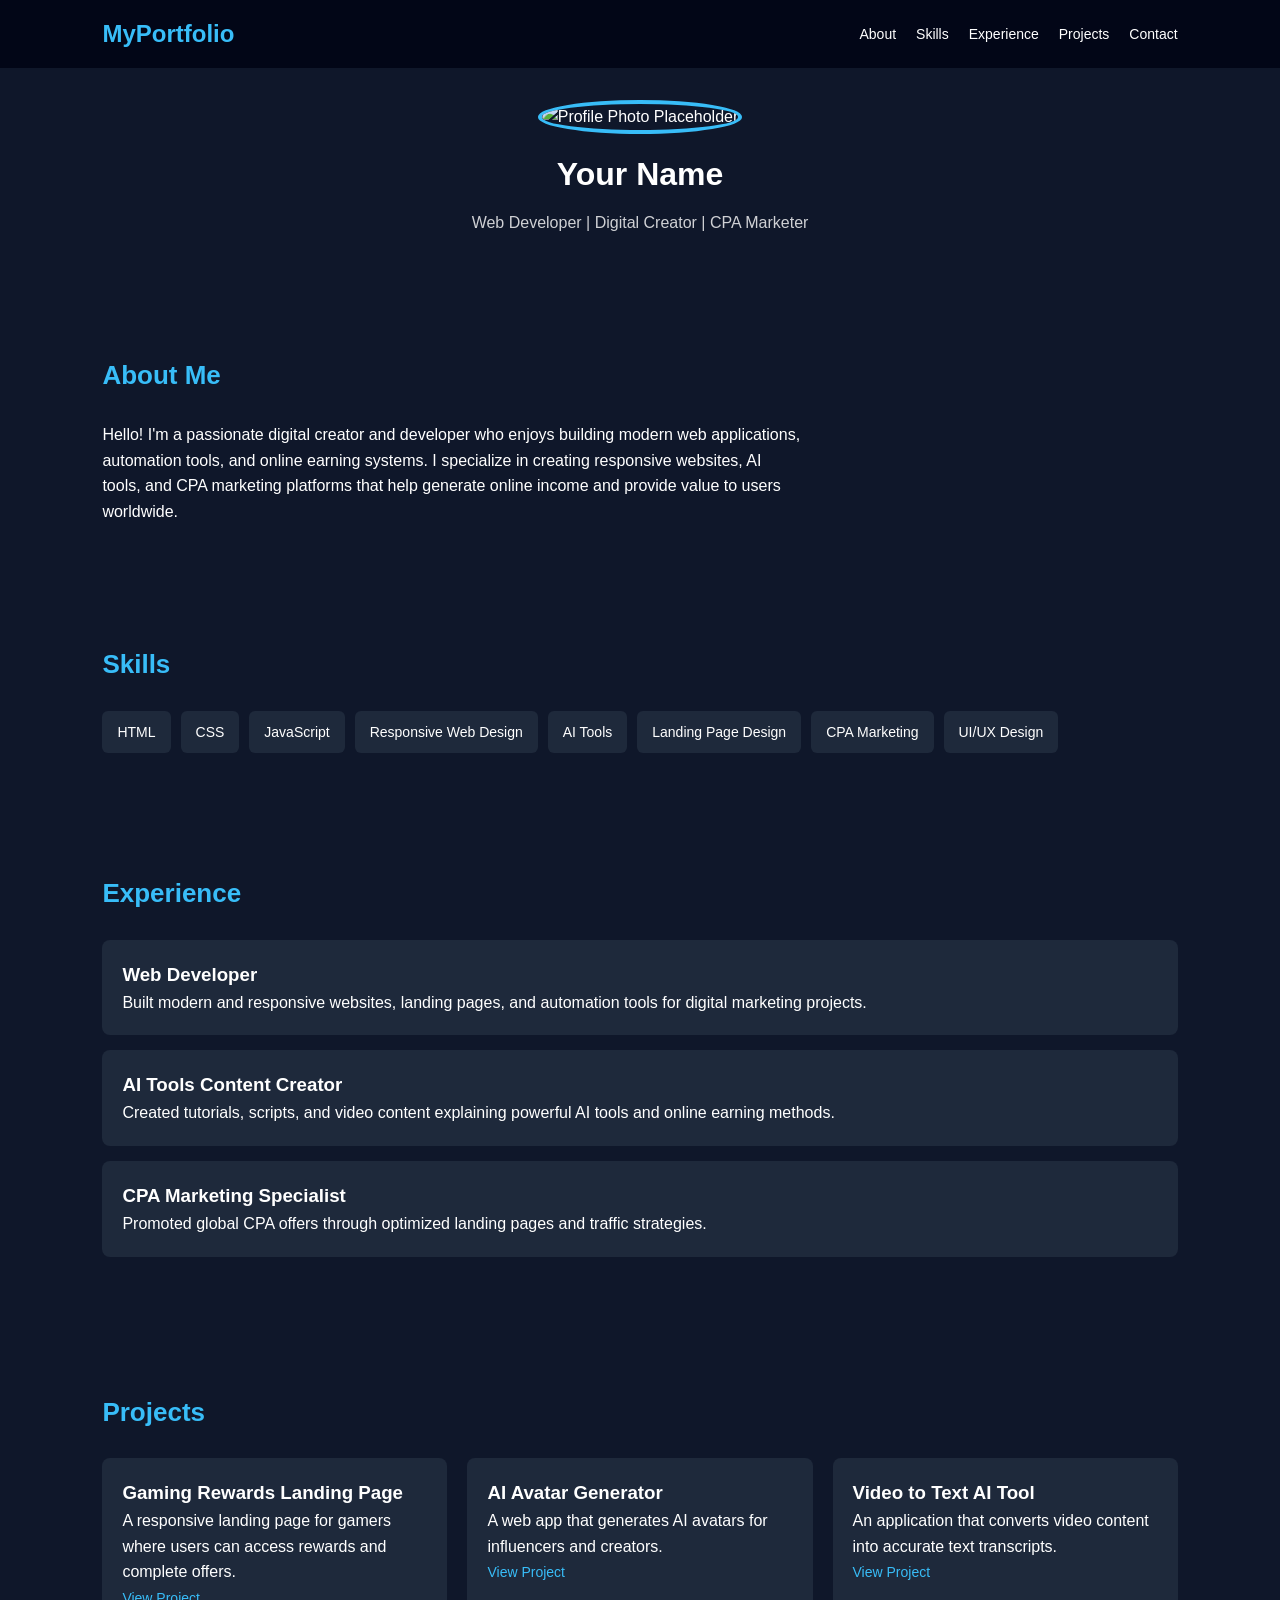
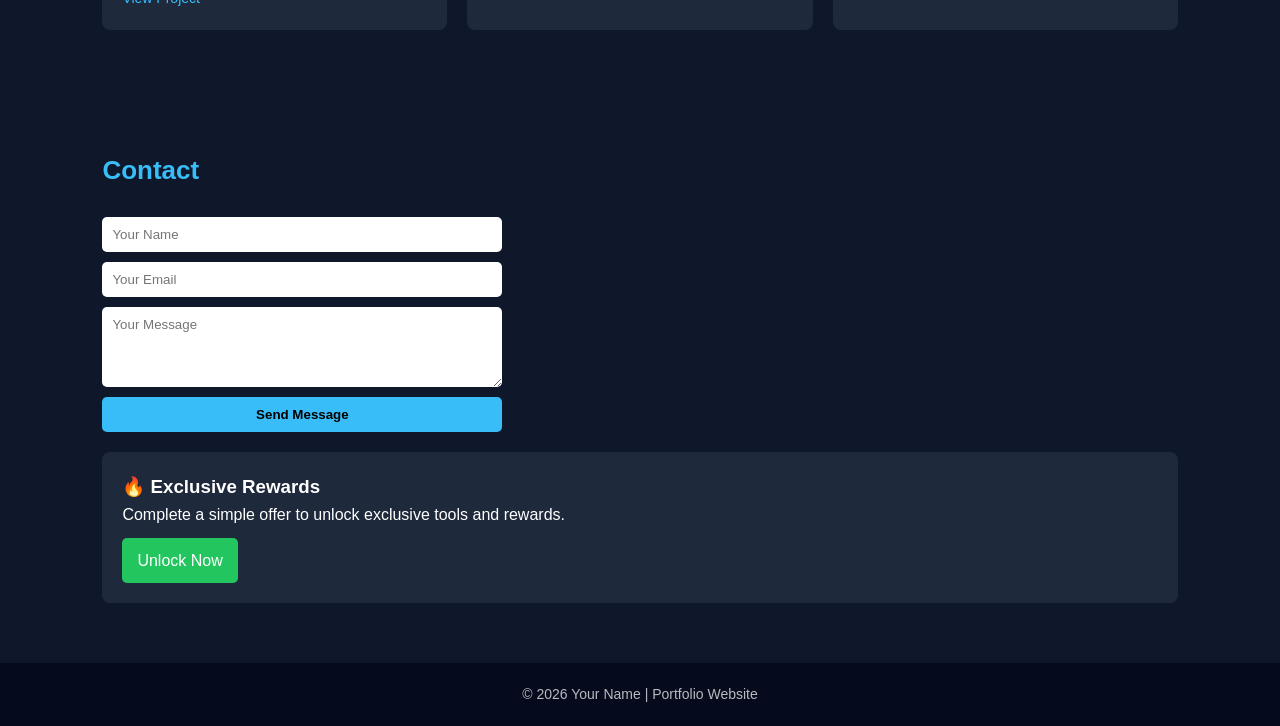
==== index.htm @ f3a1e854 "Create initial portfolio webpage structure Initial creation of a portfolio webpage with sections for" ====
<!DOCTYPE html>
<html lang="en">
<head>
<meta charset="UTF-8">
<meta name="viewport" content="width=device-width, initial-scale=1.0">
<title>My Portfolio</title>

<style>

*{
margin:0;
padding:0;
box-sizing:border-box;
font-family:Arial, Helvetica, sans-serif;
}

body{
background:#0f172a;
color:white;
line-height:1.6;
}

/* NAVBAR */

nav{
position:fixed;
top:0;
width:100%;
background:#020617;
display:flex;
justify-content:space-between;
align-items:center;
padding:15px 8%;
z-index:1000;
}

nav h2{
color:#38bdf8;
}

nav ul{
display:flex;
list-style:none;
gap:20px;
}

nav a{
text-decoration:none;
color:white;
font-size:14px;
}

nav a:hover{
color:#38bdf8;
}

/* HERO */

.hero{
padding-top:100px;
text-align:center;
padding-bottom:60px;
}

.hero img{
width:140px;
height:140px;
border-radius:50%;
border:4px solid #38bdf8;
object-fit:cover;
margin-bottom:15px;
}

.hero h1{
font-size:32px;
margin-bottom:10px;
}

.hero p{
opacity:0.8;
}

/* SECTIONS */

section{
padding:60px 8%;
}

.section-title{
font-size:26px;
margin-bottom:25px;
color:#38bdf8;
}

/* ABOUT */

.about p{
max-width:700px;
}

/* SKILLS */

.skills-list{
display:flex;
flex-wrap:wrap;
gap:10px;
}

.skill{
background:#1e293b;
padding:10px 15px;
border-radius:6px;
font-size:14px;
}

/* EXPERIENCE */

.experience-item{
background:#1e293b;
padding:20px;
border-radius:8px;
margin-bottom:15px;
}

/* PROJECTS */

.projects{
display:grid;
grid-template-columns:repeat(auto-fit,minmax(250px,1fr));
gap:20px;
}

.project{
background:#1e293b;
padding:20px;
border-radius:8px;
}

.project a{
color:#38bdf8;
text-decoration:none;
font-size:14px;
}

/* CONTACT */

.contact form{
display:flex;
flex-direction:column;
max-width:400px;
gap:10px;
}

input, textarea{
padding:10px;
border:none;
border-radius:5px;
}

button{
padding:10px;
background:#38bdf8;
border:none;
border-radius:5px;
cursor:pointer;
font-weight:bold;
}

button:hover{
background:#0ea5e9;
}

/* CPA BOX */

.cpa-box{
margin-top:20px;
background:#1e293b;
padding:20px;
border-radius:8px;
}

.cpa-btn{
display:inline-block;
margin-top:10px;
padding:10px 15px;
background:#22c55e;
color:white;
border-radius:5px;
text-decoration:none;
}

/* FOOTER */

footer{
text-align:center;
padding:20px;
background:#020617;
font-size:14px;
opacity:0.7;
}

/* MOBILE */

@media(max-width:768px){

nav ul{
display:none;
}

.hero h1{
font-size:24px;
}

section{
padding:50px 6%;
}

}

</style>
</head>

<body>

<!-- NAVBAR -->

<nav>
<h2>MyPortfolio</h2>
<ul>
<li><a href="#about">About</a></li>
<li><a href="#skills">Skills</a></li>
<li><a href="#experience">Experience</a></li>
<li><a href="#projects">Projects</a></li>
<li><a href="#contact">Contact</a></li>
</ul>
</nav>

<!-- HERO -->

<div class="hero">
<img src="profile.jpg" alt="Profile Photo Placeholder">
<h1>Your Name</h1>
<p>Web Developer | Digital Creator | CPA Marketer</p>
</div>

<!-- ABOUT -->

<section id="about" class="about">
<h2 class="section-title">About Me</h2>
<p>
Hello! I'm a passionate digital creator and developer who enjoys building modern web applications, automation tools, and online earning systems.  
I specialize in creating responsive websites, AI tools, and CPA marketing platforms that help generate online income and provide value to users worldwide.
</p>
</section>

<!-- SKILLS -->

<section id="skills">
<h2 class="section-title">Skills</h2>

<div class="skills-list">

<div class="skill">HTML</div>
<div class="skill">CSS</div>
<div class="skill">JavaScript</div>
<div class="skill">Responsive Web Design</div>
<div class="skill">AI Tools</div>
<div class="skill">Landing Page Design</div>
<div class="skill">CPA Marketing</div>
<div class="skill">UI/UX Design</div>

</div>
</section>

<!-- EXPERIENCE -->

<section id="experience">
<h2 class="section-title">Experience</h2>

<div class="experience-item">
<h3>Web Developer</h3>
<p>Built modern and responsive websites, landing pages, and automation tools for digital marketing projects.</p>
</div>

<div class="experience-item">
<h3>AI Tools Content Creator</h3>
<p>Created tutorials, scripts, and video content explaining powerful AI tools and online earning methods.</p>
</div>

<div class="experience-item">
<h3>CPA Marketing Specialist</h3>
<p>Promoted global CPA offers through optimized landing pages and traffic strategies.</p>
</div>

</section>

<!-- PROJECTS -->

<section id="projects">
<h2 class="section-title">Projects</h2>

<div class="projects">

<div class="project">
<h3>Gaming Rewards Landing Page</h3>
<p>A responsive landing page for gamers where users can access rewards and complete offers.</p>
<a href="#">View Project</a>
</div>

<div class="project">
<h3>AI Avatar Generator</h3>
<p>A web app that generates AI avatars for influencers and creators.</p>
<a href="#">View Project</a>
</div>

<div class="project">
<h3>Video to Text AI Tool</h3>
<p>An application that converts video content into accurate text transcripts.</p>
<a href="#">View Project</a>
</div>

</div>

</section>

<!-- CONTACT -->

<section id="contact" class="contact">

<h2 class="section-title">Contact</h2>

<form>

<input type="text" placeholder="Your Name" required>
<input type="email" placeholder="Your Email" required>
<textarea rows="4" placeholder="Your Message"></textarea>

<button type="submit">Send Message</button>

</form>

<div class="cpa-box">

<h3>🔥 Exclusive Rewards</h3>
<p>
Complete a simple offer to unlock exclusive tools and rewards.
</p>

<a class="cpa-btn" href="YOUR_CPAGRIP_LINK_HERE" target="_blank">
Unlock Now
</a>

</div>

</section>

<footer>

© 2026 Your Name | Portfolio Website

</footer>

</body>
  </html>
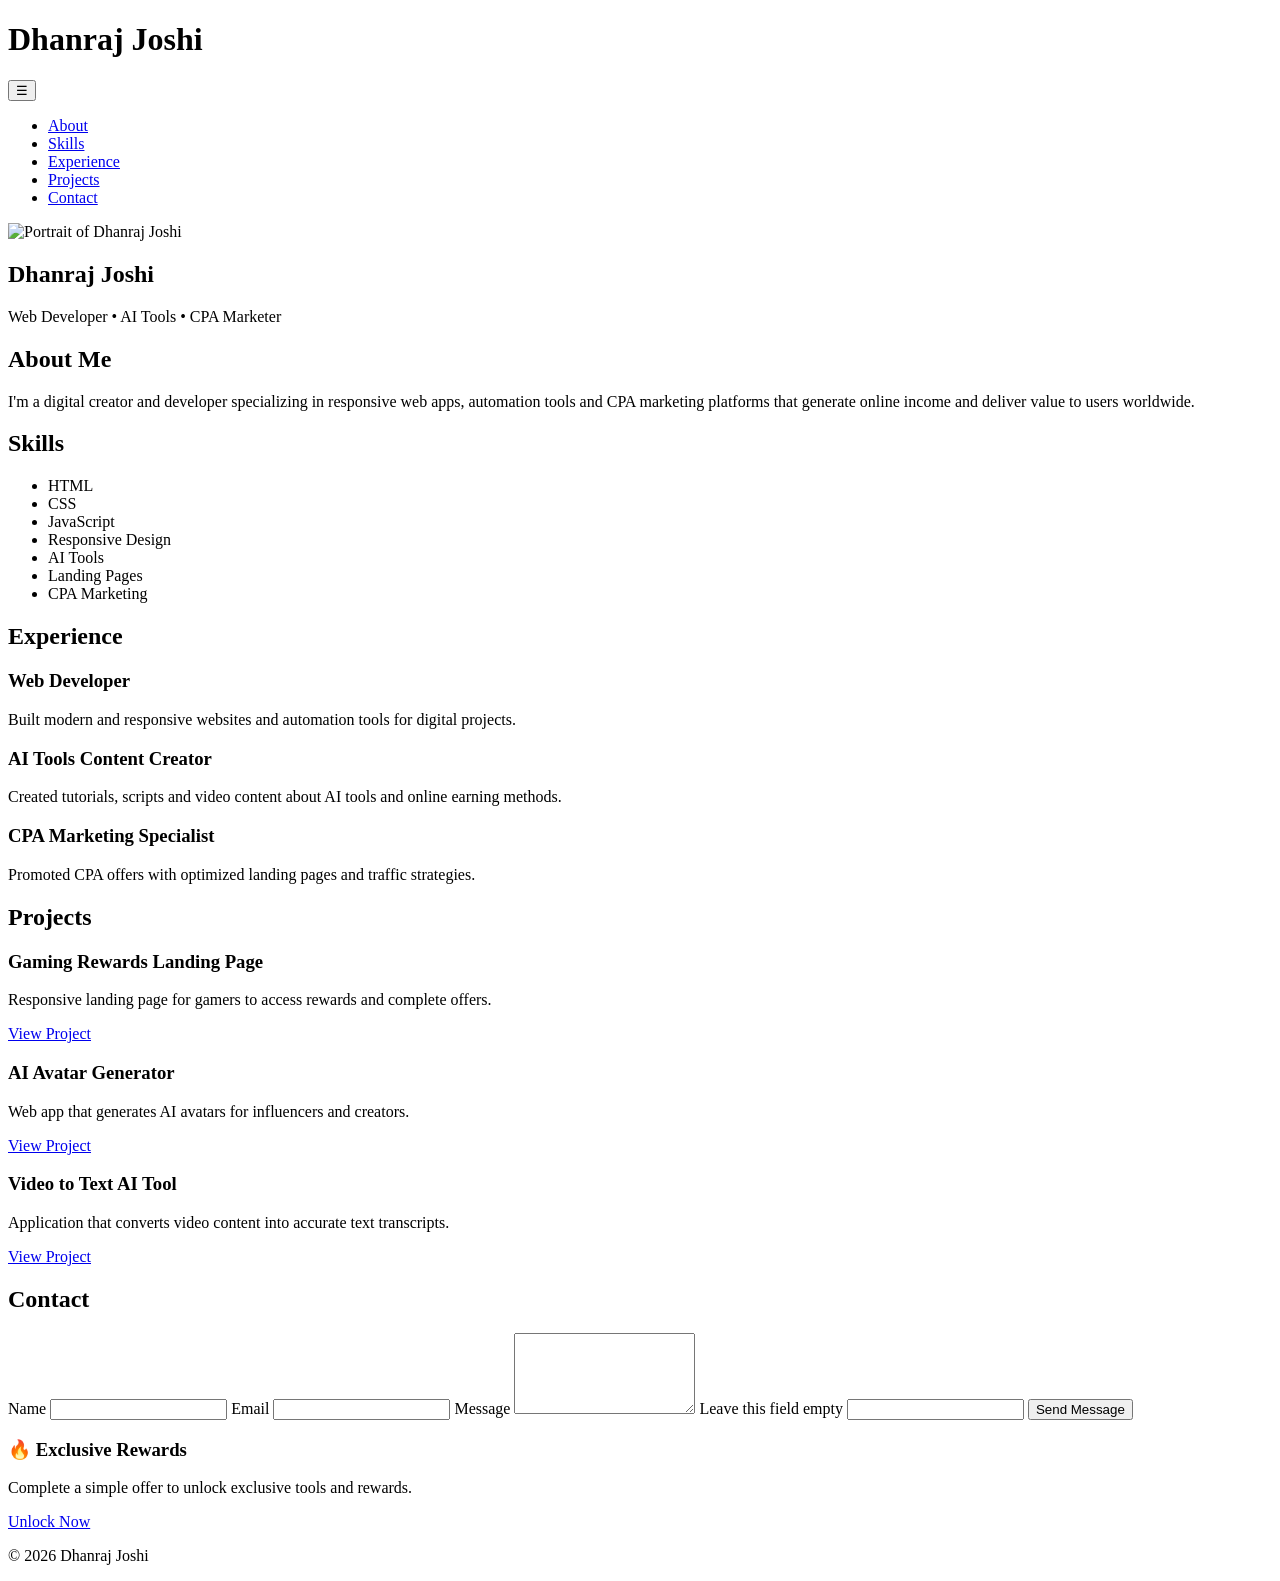
==== commit 95076adc: "Improve index.htm: semantics, accessibility, SEO, mobile nav, and form handling" ====
--- a/index.htm
+++ b/index.htm
@@ -1,364 +1,153 @@
-<!DOCTYPE html>
+<!doctype html>
 <html lang="en">
 <head>
-<meta charset="UTF-8">
-<meta name="viewport" content="width=device-width, initial-scale=1.0">
-<title>My Portfolio</title>
+  <meta charset="utf-8" />
+  <meta name="viewport" content="width=device-width,initial-scale=1" />
+  <title>Dhanraj Joshi — Web Developer & CPA Marketer</title>
+  <meta name="description" content="Portfolio of Dhanraj Joshi — web developer, AI tools creator and CPA marketing specialist. Responsive sites, landing pages and automation." />
 
-<style>
+  <!-- Open Graph / Social -->
+  <meta property="og:title" content="Dhanraj Joshi — Web Developer & CPA Marketer" />
+  <meta property="og:description" content="Portfolio — responsive websites, AI tools, CPA marketing & landing pages." />
+  <meta property="og:type" content="website" />
 
-*{
-margin:0;
-padding:0;
-box-sizing:border-box;
-font-family:Arial, Helvetica, sans-serif;
-}
+  <link rel="icon" href="/favicon.ico" />
+  <link rel="stylesheet" href="styles.css" />
+  <script defer src="script.js"></script>
 
-body{
-background:#0f172a;
-color:white;
-line-height:1.6;
-}
+  <!-- Structured data -->
+  <script type="application/ld+json">
+  {
+    "@context": "https://schema.org",
+    "@type": "Person",
+    "name": "Dhanraj Joshi",
+    "jobTitle": "Web Developer",
+    "url": "https://github.com/DhanrajJoshi/Cpa.marker",
+    "sameAs": [
+      "https://github.com/DhanrajJoshi"
+    ]
+  }
+  </script>
+</head>
+<body>
+  <header class="site-header">
+    <div class="container">
+      <h1 class="brand">Dhanraj Joshi</h1>
 
-/* NAVBAR */
+      <button id="nav-toggle" class="nav-toggle" aria-expanded="false" aria-controls="main-nav" aria-label="Toggle navigation">
+        ☰
+      </button>
 
-nav{
-position:fixed;
-top:0;
-width:100%;
-background:#020617;
-display:flex;
-justify-content:space-between;
-align-items:center;
-padding:15px 8%;
-z-index:1000;
-}
+      <nav id="main-nav" class="nav" role="navigation">
+        <ul>
+          <li><a href="#about">About</a></li>
+          <li><a href="#skills">Skills</a></li>
+          <li><a href="#experience">Experience</a></li>
+          <li><a href="#projects">Projects</a></li>
+          <li><a href="#contact">Contact</a></li>
+        </ul>
+      </nav>
+    </div>
+  </header>
 
-nav h2{
-color:#38bdf8;
-}
+  <main>
+    <section class="hero" id="home" aria-labelledby="hero-title">
+      <div class="container">
+        <picture>
+          <source srcset="profile.webp" type="image/webp">
+          <img src="profile.jpg" alt="Portrait of Dhanraj Joshi" class="profile-photo" width="140" height="140" loading="lazy">
+        </picture>
+        <h2 id="hero-title">Dhanraj Joshi</h2>
+        <p class="subtitle">Web Developer • AI Tools • CPA Marketer</p>
+      </div>
+    </section>
 
-nav ul{
-display:flex;
-list-style:none;
-gap:20px;
-}
+    <section id="about" class="about container" aria-labelledby="about-title">
+      <h2 id="about-title">About Me</h2>
+      <p>I'm a digital creator and developer specializing in responsive web apps, automation tools and CPA marketing platforms that generate online income and deliver value to users worldwide.</p>
+    </section>
 
-nav a{
-text-decoration:none;
-color:white;
-font-size:14px;
-}
+    <section id="skills" class="container" aria-labelledby="skills-title">
+      <h2 id="skills-title">Skills</h2>
+      <ul class="skills-list" aria-label="Skills list">
+        <li class="skill">HTML</li>
+        <li class="skill">CSS</li>
+        <li class="skill">JavaScript</li>
+        <li class="skill">Responsive Design</li>
+        <li class="skill">AI Tools</li>
+        <li class="skill">Landing Pages</li>
+        <li class="skill">CPA Marketing</li>
+      </ul>
+    </section>
 
-nav a:hover{
-color:#38bdf8;
-}
+    <section id="experience" class="container" aria-labelledby="experience-title">
+      <h2 id="experience-title">Experience</h2>
+      <article class="experience-item">
+        <h3>Web Developer</h3>
+        <p>Built modern and responsive websites and automation tools for digital projects.</p>
+      </article>
+      <article class="experience-item">
+        <h3>AI Tools Content Creator</h3>
+        <p>Created tutorials, scripts and video content about AI tools and online earning methods.</p>
+      </article>
+      <article class="experience-item">
+        <h3>CPA Marketing Specialist</h3>
+        <p>Promoted CPA offers with optimized landing pages and traffic strategies.</p>
+      </article>
+    </section>
 
-/* HERO */
+    <section id="projects" class="container" aria-labelledby="projects-title">
+      <h2 id="projects-title">Projects</h2>
+      <div class="projects-grid">
+        <article class="project">
+          <h3>Gaming Rewards Landing Page</h3>
+          <p>Responsive landing page for gamers to access rewards and complete offers.</p>
+          <a href="#" class="project-link" rel="noopener noreferrer">View Project</a>
+        </article>
+        <article class="project">
+          <h3>AI Avatar Generator</h3>
+          <p>Web app that generates AI avatars for influencers and creators.</p>
+          <a href="#" class="project-link" rel="noopener noreferrer">View Project</a>
+        </article>
+        <article class="project">
+          <h3>Video to Text AI Tool</h3>
+          <p>Application that converts video content into accurate text transcripts.</p>
+          <a href="#" class="project-link" rel="noopener noreferrer">View Project</a>
+        </article>
+      </div>
+    </section>
 
-.hero{
-padding-top:100px;
-text-align:center;
-padding-bottom:60px;
-}
+    <section id="contact" class="container" aria-labelledby="contact-title">
+      <h2 id="contact-title">Contact</h2>
+      <form action="#" method="post" class="contact-form" novalidate>
+        <label for="name">Name</label>
+        <input id="name" name="name" type="text" required />
 
-.hero img{
-width:140px;
-height:140px;
-border-radius:50%;
-border:4px solid #38bdf8;
-object-fit:cover;
-margin-bottom:15px;
-}
+        <label for="email">Email</label>
+        <input id="email" name="email" type="email" required />
 
-.hero h1{
-font-size:32px;
-margin-bottom:10px;
-}
+        <label for="message">Message</label>
+        <textarea id="message" name="message" rows="5"></textarea>
 
-.hero p{
-opacity:0.8;
-}
+        <!-- simple honeypot -->
+        <label class="hidden" for="hp">Leave this field empty</label>
+        <input id="hp" name="hp" type="text" class="hidden" tabindex="-1" autocomplete="off"/>
 
-/* SECTIONS */
+        <button type="submit">Send Message</button>
+      </form>
 
-section{
-padding:60px 8%;
-}
+      <aside class="cpa-box" aria-labelledby="cpa-title">
+        <h3 id="cpa-title">🔥 Exclusive Rewards</h3>
+        <p>Complete a simple offer to unlock exclusive tools and rewards.</p>
+        <a class="cpa-btn" href="YOUR_CPAGRIP_LINK_HERE" target="_blank" rel="noopener noreferrer">Unlock Now</a>
+      </aside>
+    </section>
+  </main>
 
-.section-title{
-font-size:26px;
-margin-bottom:25px;
-color:#38bdf8;
-}
-
-/* ABOUT */
-
-.about p{
-max-width:700px;
-}
-
-/* SKILLS */
-
-.skills-list{
-display:flex;
-flex-wrap:wrap;
-gap:10px;
-}
-
-.skill{
-background:#1e293b;
-padding:10px 15px;
-border-radius:6px;
-font-size:14px;
-}
-
-/* EXPERIENCE */
-
-.experience-item{
-background:#1e293b;
-padding:20px;
-border-radius:8px;
-margin-bottom:15px;
-}
-
-/* PROJECTS */
-
-.projects{
-display:grid;
-grid-template-columns:repeat(auto-fit,minmax(250px,1fr));
-gap:20px;
-}
-
-.project{
-background:#1e293b;
-padding:20px;
-border-radius:8px;
-}
-
-.project a{
-color:#38bdf8;
-text-decoration:none;
-font-size:14px;
-}
-
-/* CONTACT */
-
-.contact form{
-display:flex;
-flex-direction:column;
-max-width:400px;
-gap:10px;
-}
-
-input, textarea{
-padding:10px;
-border:none;
-border-radius:5px;
-}
-
-button{
-padding:10px;
-background:#38bdf8;
-border:none;
-border-radius:5px;
-cursor:pointer;
-font-weight:bold;
-}
-
-button:hover{
-background:#0ea5e9;
-}
-
-/* CPA BOX */
-
-.cpa-box{
-margin-top:20px;
-background:#1e293b;
-padding:20px;
-border-radius:8px;
-}
-
-.cpa-btn{
-display:inline-block;
-margin-top:10px;
-padding:10px 15px;
-background:#22c55e;
-color:white;
-border-radius:5px;
-text-decoration:none;
-}
-
-/* FOOTER */
-
-footer{
-text-align:center;
-padding:20px;
-background:#020617;
-font-size:14px;
-opacity:0.7;
-}
-
-/* MOBILE */
-
-@media(max-width:768px){
-
-nav ul{
-display:none;
-}
-
-.hero h1{
-font-size:24px;
-}
-
-section{
-padding:50px 6%;
-}
-
-}
-
-</style>
-</head>
-
-<body>
-
-<!-- NAVBAR -->
-
-<nav>
-<h2>MyPortfolio</h2>
-<ul>
-<li><a href="#about">About</a></li>
-<li><a href="#skills">Skills</a></li>
-<li><a href="#experience">Experience</a></li>
-<li><a href="#projects">Projects</a></li>
-<li><a href="#contact">Contact</a></li>
-</ul>
-</nav>
-
-<!-- HERO -->
-
-<div class="hero">
-<img src="profile.jpg" alt="Profile Photo Placeholder">
-<h1>Your Name</h1>
-<p>Web Developer | Digital Creator | CPA Marketer</p>
-</div>
-
-<!-- ABOUT -->
-
-<section id="about" class="about">
-<h2 class="section-title">About Me</h2>
-<p>
-Hello! I'm a passionate digital creator and developer who enjoys building modern web applications, automation tools, and online earning systems.  
-I specialize in creating responsive websites, AI tools, and CPA marketing platforms that help generate online income and provide value to users worldwide.
-</p>
-</section>
-
-<!-- SKILLS -->
-
-<section id="skills">
-<h2 class="section-title">Skills</h2>
-
-<div class="skills-list">
-
-<div class="skill">HTML</div>
-<div class="skill">CSS</div>
-<div class="skill">JavaScript</div>
-<div class="skill">Responsive Web Design</div>
-<div class="skill">AI Tools</div>
-<div class="skill">Landing Page Design</div>
-<div class="skill">CPA Marketing</div>
-<div class="skill">UI/UX Design</div>
-
-</div>
-</section>
-
-<!-- EXPERIENCE -->
-
-<section id="experience">
-<h2 class="section-title">Experience</h2>
-
-<div class="experience-item">
-<h3>Web Developer</h3>
-<p>Built modern and responsive websites, landing pages, and automation tools for digital marketing projects.</p>
-</div>
-
-<div class="experience-item">
-<h3>AI Tools Content Creator</h3>
-<p>Created tutorials, scripts, and video content explaining powerful AI tools and online earning methods.</p>
-</div>
-
-<div class="experience-item">
-<h3>CPA Marketing Specialist</h3>
-<p>Promoted global CPA offers through optimized landing pages and traffic strategies.</p>
-</div>
-
-</section>
-
-<!-- PROJECTS -->
-
-<section id="projects">
-<h2 class="section-title">Projects</h2>
-
-<div class="projects">
-
-<div class="project">
-<h3>Gaming Rewards Landing Page</h3>
-<p>A responsive landing page for gamers where users can access rewards and complete offers.</p>
-<a href="#">View Project</a>
-</div>
-
-<div class="project">
-<h3>AI Avatar Generator</h3>
-<p>A web app that generates AI avatars for influencers and creators.</p>
-<a href="#">View Project</a>
-</div>
-
-<div class="project">
-<h3>Video to Text AI Tool</h3>
-<p>An application that converts video content into accurate text transcripts.</p>
-<a href="#">View Project</a>
-</div>
-
-</div>
-
-</section>
-
-<!-- CONTACT -->
-
-<section id="contact" class="contact">
-
-<h2 class="section-title">Contact</h2>
-
-<form>
-
-<input type="text" placeholder="Your Name" required>
-<input type="email" placeholder="Your Email" required>
-<textarea rows="4" placeholder="Your Message"></textarea>
-
-<button type="submit">Send Message</button>
-
-</form>
-
-<div class="cpa-box">
-
-<h3>🔥 Exclusive Rewards</h3>
-<p>
-Complete a simple offer to unlock exclusive tools and rewards.
-</p>
-
-<a class="cpa-btn" href="YOUR_CPAGRIP_LINK_HERE" target="_blank">
-Unlock Now
-</a>
-
-</div>
-
-</section>
-
-<footer>
-
-© 2026 Your Name | Portfolio Website
-
-</footer>
-
+  <footer class="site-footer">
+    <div class="container">
+      <p>© 2026 Dhanraj Joshi</p>
+    </div>
+  </footer>
 </body>
-  </html>
+</html>
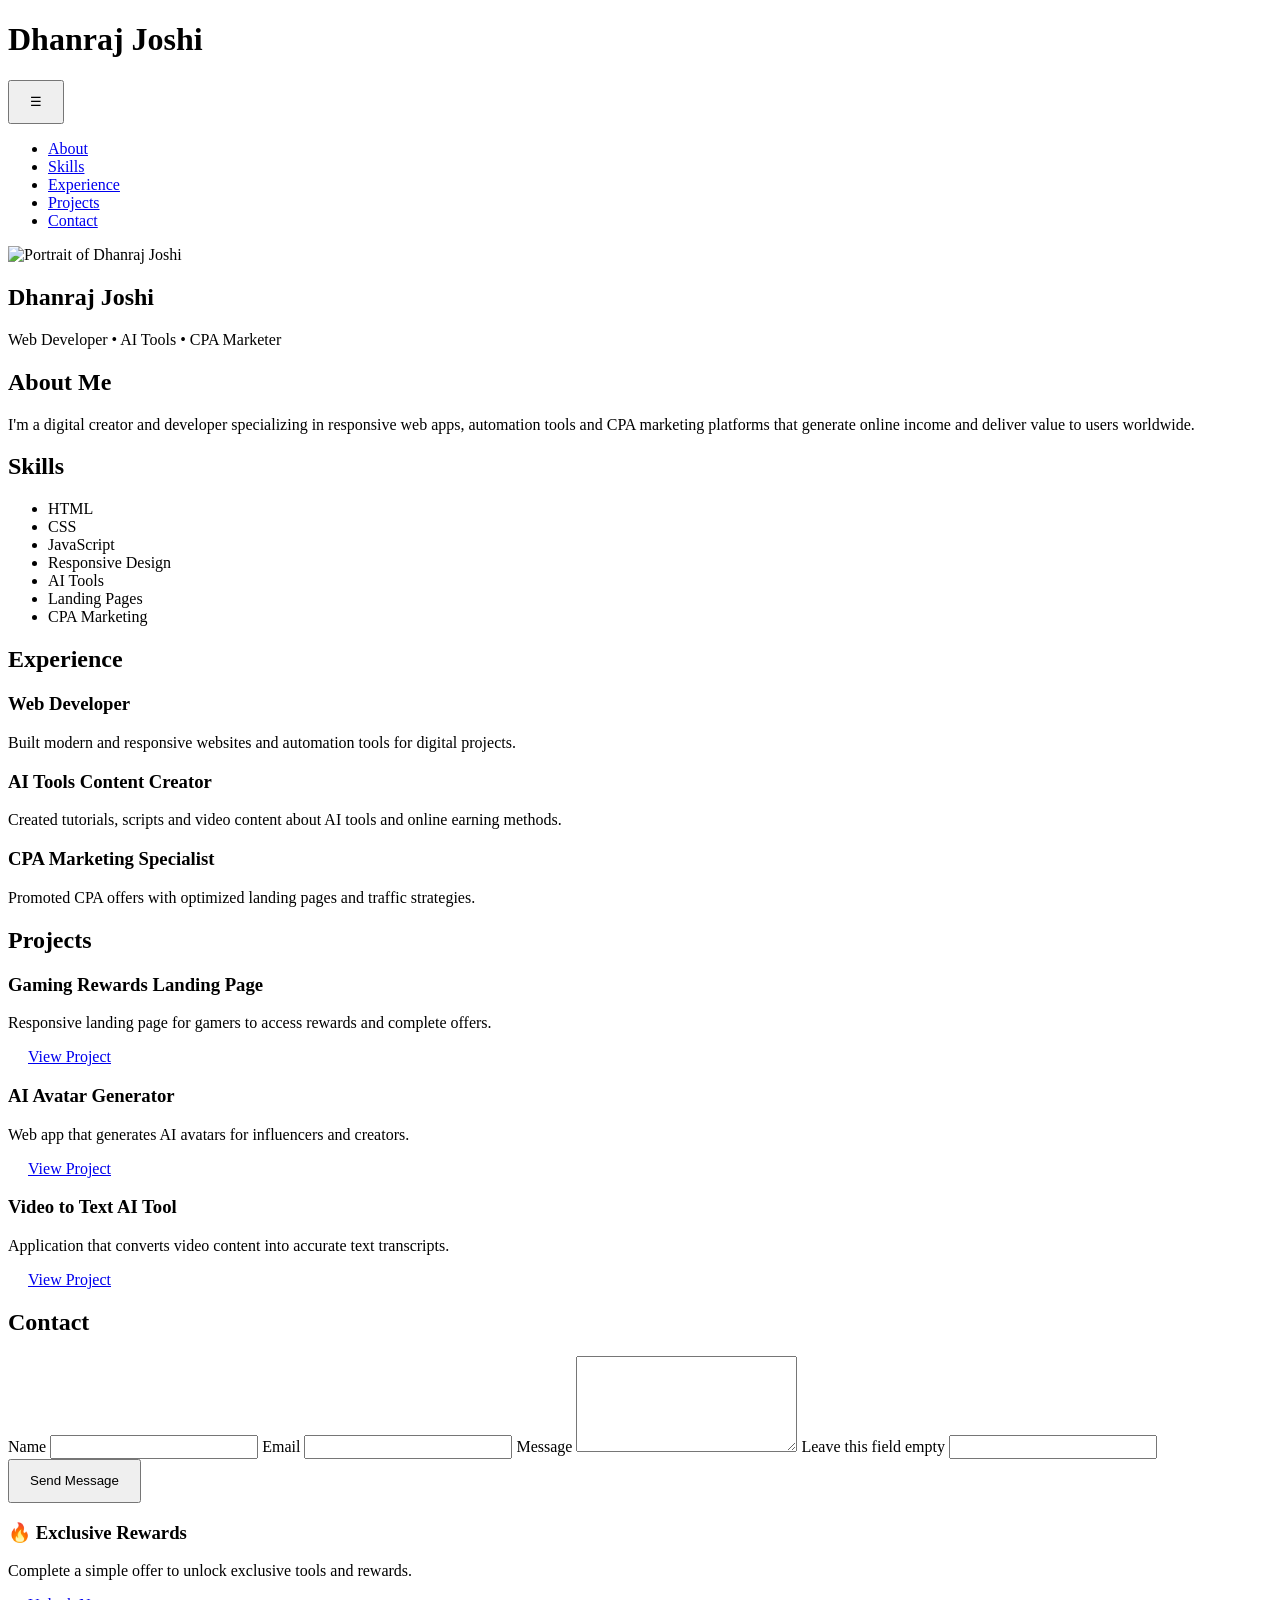
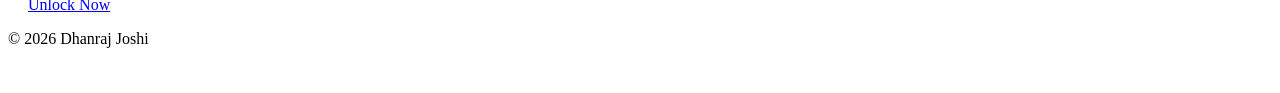
==== commit 74c32065: "Complete mobile app conversion: Add manifest, app.js, and updated index.htm with PWA support" ====
--- a/index.htm
+++ b/index.htm
@@ -2,7 +2,13 @@
 <html lang="en">
 <head>
   <meta charset="utf-8" />
-  <meta name="viewport" content="width=device-width,initial-scale=1" />
+  <meta name="viewport" content="width=device-width,initial-scale=1,viewport-fit=cover" />
+  <meta name="theme-color" content="#3498db" />
+  <meta name="apple-mobile-web-app-capable" content="yes" />
+  <meta name="apple-mobile-web-app-status-bar-style" content="black-translucent" />
+  <meta name="apple-mobile-web-app-title" content="Dhanraj" />
+  <meta name="mobile-web-app-capable" content="yes" />
+  
   <title>Dhanraj Joshi — Web Developer & CPA Marketer</title>
   <meta name="description" content="Portfolio of Dhanraj Joshi — web developer, AI tools creator and CPA marketing specialist. Responsive sites, landing pages and automation." />
 
@@ -10,10 +16,14 @@
   <meta property="og:title" content="Dhanraj Joshi — Web Developer & CPA Marketer" />
   <meta property="og:description" content="Portfolio — responsive websites, AI tools, CPA marketing & landing pages." />
   <meta property="og:type" content="website" />
+  <meta property="og:image" content="/profile.jpg" />
 
   <link rel="icon" href="/favicon.ico" />
+  <link rel="apple-touch-icon" href="/icon-192.png" />
+  <link rel="manifest" href="/manifest.json" />
   <link rel="stylesheet" href="styles.css" />
-  <script defer src="script.js"></script>
+  <link rel="stylesheet" href="mobile-styles.css" />
+  <script defer src="app.js"></script>
 
   <!-- Structured data -->
   <script type="application/ld+json">
@@ -49,6 +59,8 @@
       </nav>
     </div>
   </header>
+
+  <button id="install-app-btn" style="display: none;">📱 Install App</button>
 
   <main>
     <section class="hero" id="home" aria-labelledby="hero-title">
@@ -150,4 +162,4 @@
     </div>
   </footer>
 </body>
-</html>
+</html>
--- a/mobile-styles.css
+++ b/mobile-styles.css
@@ -0,0 +1,204 @@
+/* Mobile App Enhancements */
+
+:root {
+  --safe-area-inset-left: env(safe-area-inset-left);
+  --safe-area-inset-right: env(safe-area-inset-right);
+  --safe-area-inset-top: env(safe-area-inset-top);
+  --safe-area-inset-bottom: env(safe-area-inset-bottom);
+}
+
+/* Handle notch and safe areas */
+html, body {
+  padding-top: var(--safe-area-inset-top);
+  padding-left: var(--safe-area-inset-left);
+  padding-right: var(--safe-area-inset-right);
+}
+
+.site-footer {
+  padding-bottom: max(1rem, var(--safe-area-inset-bottom));
+}
+
+/* Prevent zoom on input focus */
+input, textarea, select {
+  font-size: 16px;
+}
+
+/* Touch-friendly buttons */
+button, a.cpa-btn, a.project-link {
+  min-height: 44px;
+  min-width: 44px;
+  padding: 12px 20px;
+  touch-action: manipulation;
+}
+
+/* Improved touch targets */
+a, button {
+  -webkit-tap-highlight-color: transparent;
+}
+
+/* Fullscreen for standalone apps */
+@supports (display: fullscreen) {
+  html, body {
+    width: 100%;
+    height: 100%;
+    margin: 0;
+    padding: 0;
+  }
+}
+
+/* Mobile viewport optimizations */
+@media (max-width: 768px) {
+  body {
+    font-size: 16px;
+    -webkit-text-size-adjust: 100%;
+    -moz-text-size-adjust: 100%;
+    text-size-adjust: 100%;
+  }
+
+  img {
+    max-width: 100%;
+    height: auto;
+  }
+
+  /* Installation prompt button */
+  #install-app-btn {
+    position: fixed;
+    bottom: 20px;
+    right: 20px;
+    padding: 12px 24px;
+    background-color: #3498db;
+    color: white;
+    border: none;
+    border-radius: 50px;
+    cursor: pointer;
+    z-index: 1000;
+    box-shadow: 0 4px 12px rgba(0, 0, 0, 0.15);
+    font-weight: bold;
+    animation: slideUp 0.3s ease-out;
+    display: none;
+  }
+
+  #install-app-btn:active {
+    transform: scale(0.95);
+  }
+
+  @keyframes slideUp {
+    from {
+      transform: translateY(100px);
+      opacity: 0;
+    }
+    to {
+      transform: translateY(0);
+      opacity: 1;
+    }
+  }
+
+  /* Mobile navigation */
+  .nav {
+    position: fixed;
+    top: 60px;
+    left: 0;
+    right: 0;
+    background-color: white;
+    max-height: 0;
+    overflow: hidden;
+    transition: max-height 0.3s ease;
+    z-index: 999;
+    box-shadow: 0 4px 6px rgba(0, 0, 0, 0.1);
+  }
+
+  .nav.active {
+    max-height: 400px;
+  }
+
+  .nav ul {
+    flex-direction: column;
+    padding: 10px 0;
+  }
+
+  .nav a {
+    padding: 15px 20px;
+    display: block;
+    border-bottom: 1px solid #f0f0f0;
+  }
+
+  /* Disable horizontal scroll */
+  html, body {
+    overflow-x: hidden;
+    width: 100%;
+  }
+
+  /* Container padding for notch devices */
+  .container {
+    padding-left: max(1rem, var(--safe-area-inset-left));
+    padding-right: max(1rem, var(--safe-area-inset-right));
+  }
+
+  /* Improved form for mobile */
+  input, textarea {
+    width: 100%;
+    padding: 12px;
+    border: 2px solid #ddd;
+    border-radius: 8px;
+    margin: 10px 0;
+  }
+
+  textarea {
+    resize: vertical;
+  }
+
+  button[type="submit"] {
+    width: 100%;
+    padding: 14px;
+    margin-top: 10px;
+  }
+
+  /* Landscape mode adjustments */
+  @media (orientation: landscape) {
+    .hero {
+      min-height: 50vh;
+    }
+
+    .site-header {
+      position: sticky;
+      top: 0;
+      z-index: 998;
+    }
+  }
+}
+
+/* Dark mode support */
+@media (prefers-color-scheme: dark) {
+  body {
+    background-color: #1a1a1a;
+    color: #ffffff;
+  }
+
+  .nav {
+    background-color: #222;
+  }
+
+  input, textarea {
+    background-color: #333;
+    color: #fff;
+    border-color: #444;
+  }
+
+  button {
+    background-color: #2c3e50;
+  }
+}
+
+/* Reduced motion support */
+@media (prefers-reduced-motion: reduce) {
+  * {
+    animation-duration: 0.01ms !important;
+    animation-iteration-count: 1 !important;
+    transition-duration: 0.01ms !important;
+  }
+}
+
+/* High DPI screens */
+@media (-webkit-min-device-pixel-ratio: 2), (min-resolution: 192dpi) {
+  /* Optimize for high-DPI */
+}
